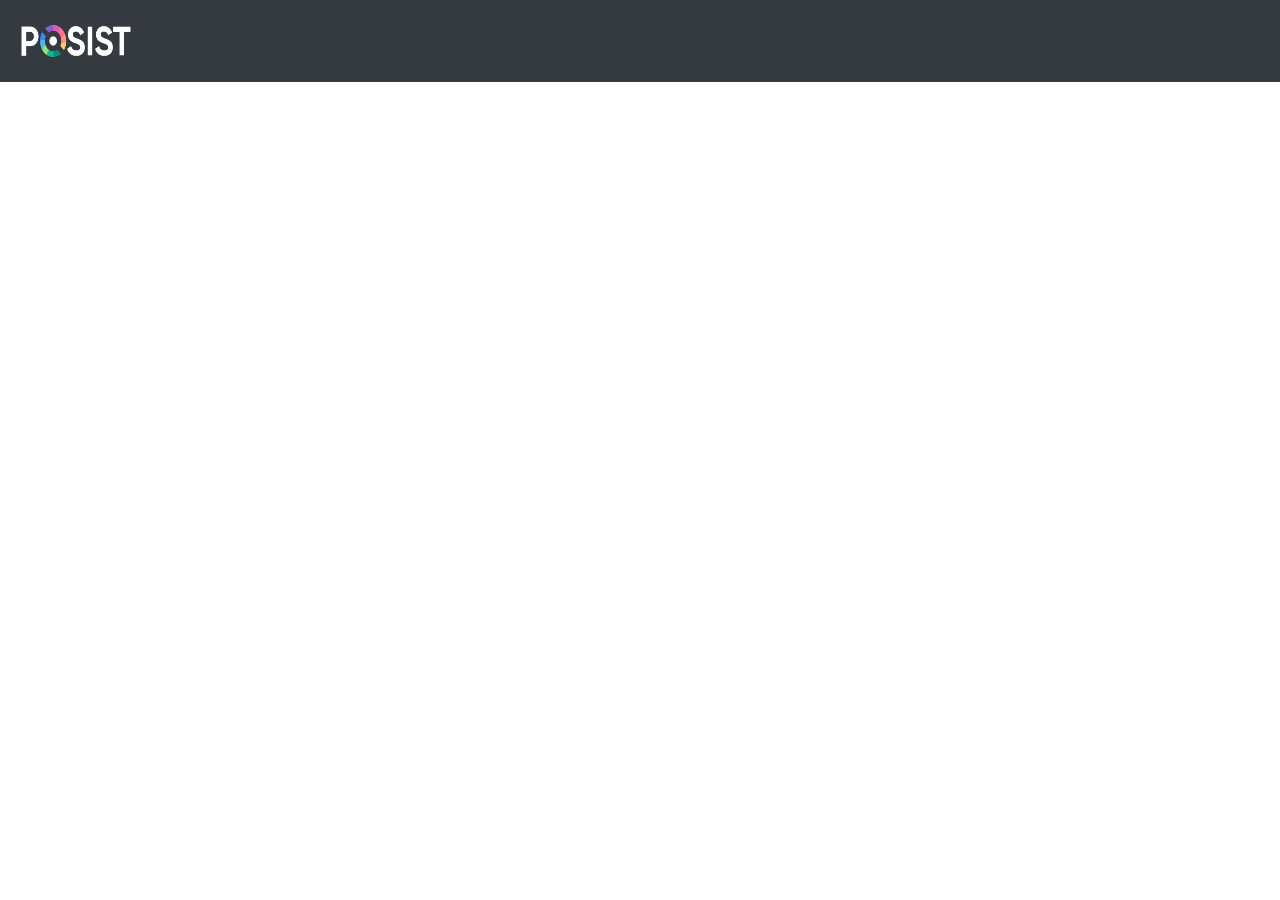
==== login.html @ 263f1f1c "signup frontend" ====
<!DOCTYPE html>
<html lang="en">
  <head>
    <meta charset="UTF-8" />
    <meta http-equiv="X-UA-Compatible" content="IE=edge" />
    <!-- <meta name="viewport" content="width=device-width, initial-scale=1.0" /> -->
    <meta
      name="viewport"
      content="width=device-width, initial-scale=1, shrink-to-fit=no"
    />
    <link
      rel="stylesheet"
      href="https://cdn.jsdelivr.net/npm/bootstrap@4.6.2/dist/css/bootstrap.min.css"
    />
    <script src="https://cdn.jsdelivr.net/npm/jquery@3.6.1/dist/jquery.slim.min.js"></script>
    <script src="https://cdn.jsdelivr.net/npm/popper.js@1.16.1/dist/umd/popper.min.js"></script>
    <script src="https://cdn.jsdelivr.net/npm/bootstrap@4.6.2/dist/js/bootstrap.bundle.min.js"></script>
    <title>Posist</title>
  </head>
  <body>
    <nav class="navbar navbar-light bg-dark mb-3 p-3">
      <a class="navbar-brand" href="#">
        <img
          src="images/POSIST-LOGO.webp"
          width="120"
          height="40"
          class="d-inline-block align-top"
          alt=""
        />
      </a>
    </nav>
    <!-- <form>
      <div class="form-group">
        <label for="inputEmail4">Email</label>
        <input
          type="email"
          class="form-control"
          id="inputEmail4"
          placeholder="Email"
        />
        <div id="email-validation" class="text-danger"></div>
      </div>
      <div class="form-group">
        <label for="inputEmail4">Username</label>
        <input
          type="string"
          class="form-control"
          id="inputEmail4"
          placeholder="Username"
        />
      </div>
      <div class="form-group">
        <label for="inputPassword4">Password</label>
        <input
          type="password"
          class="form-control"
          id="inputPassword4"
          placeholder="Password"
        />
        <div id="password-validation" class="text-danger"></div>
      </div>
      <div class="form-group">
        <label for="inputPassword4">Confirm Password</label>
        <input
          type="password"
          class="form-control"
          id="inputConfirmPassword4"
          placeholder="Password"
        />
        <div id="confirm-validation" class="text-danger"></div>
      </div>
      <div id="final-validation" class="text-danger"></div>
      <button type="button" class="btn btn-dark">Sign up</button>
    </form> -->

    <div class="container"></div>
  </body>
</html>
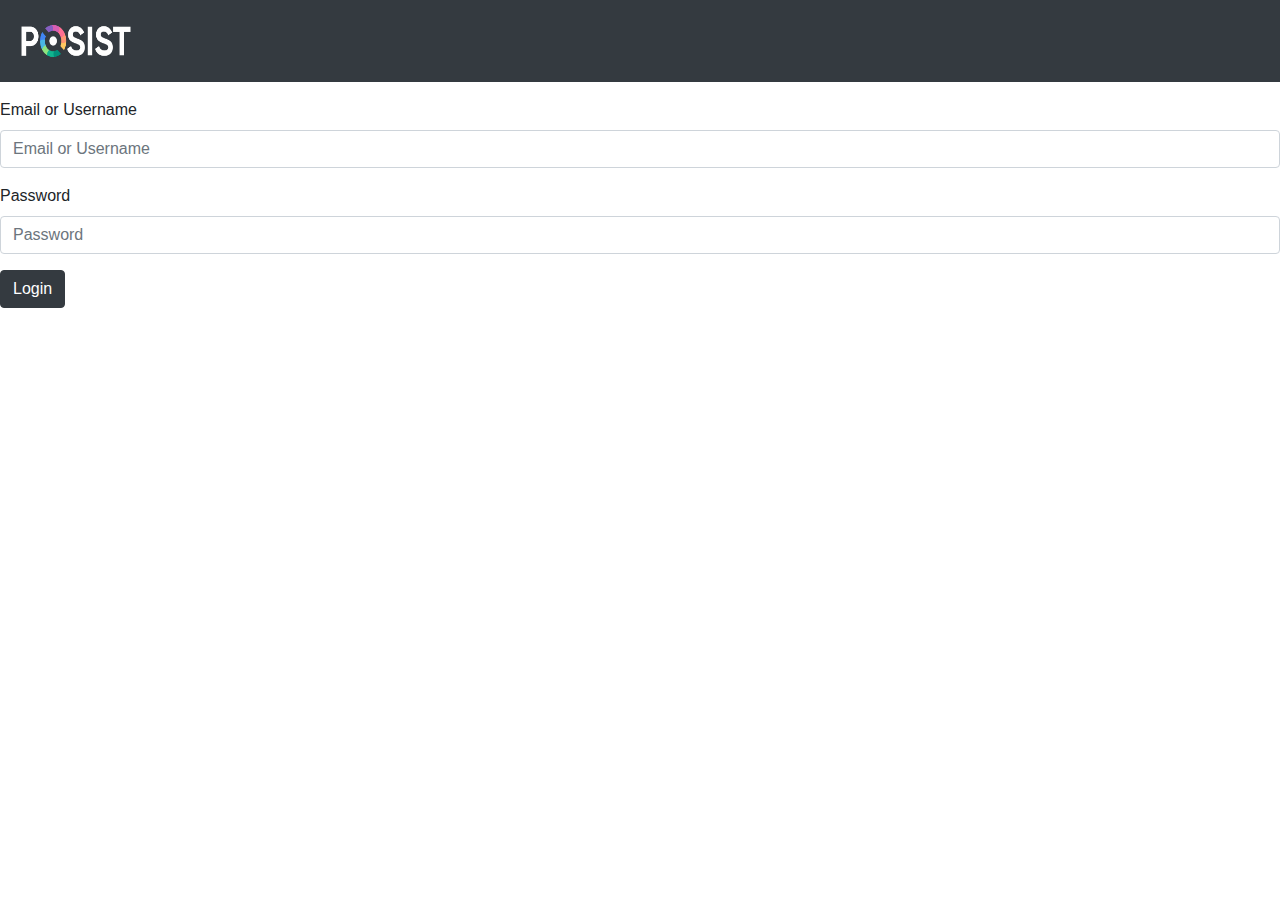
==== commit 90aacacf: "Login page" ====
--- a/login.html
+++ b/login.html
@@ -29,50 +29,33 @@
         />
       </a>
     </nav>
-    <!-- <form>
+    <form id="signupForm">
       <div class="form-group">
-        <label for="inputEmail4">Email</label>
+        <label for="inputEmail4">Email or Username</label>
         <input
-          type="email"
+          type="text"
           class="form-control"
           id="inputEmail4"
-          placeholder="Email"
+          name="emailorusername"
+          placeholder="Email or Username"
         />
         <div id="email-validation" class="text-danger"></div>
-      </div>
-      <div class="form-group">
-        <label for="inputEmail4">Username</label>
-        <input
-          type="string"
-          class="form-control"
-          id="inputEmail4"
-          placeholder="Username"
-        />
       </div>
       <div class="form-group">
         <label for="inputPassword4">Password</label>
         <input
           type="password"
           class="form-control"
+          name="password"
           id="inputPassword4"
           placeholder="Password"
         />
         <div id="password-validation" class="text-danger"></div>
       </div>
-      <div class="form-group">
-        <label for="inputPassword4">Confirm Password</label>
-        <input
-          type="password"
-          class="form-control"
-          id="inputConfirmPassword4"
-          placeholder="Password"
-        />
-        <div id="confirm-validation" class="text-danger"></div>
-      </div>
+
       <div id="final-validation" class="text-danger"></div>
-      <button type="button" class="btn btn-dark">Sign up</button>
-    </form> -->
-
-    <div class="container"></div>
+      <button id="signup" type="submit" class="btn btn-dark">Login</button>
+    </form>
+    <script src="scripts/login.js"></script>
   </body>
 </html>
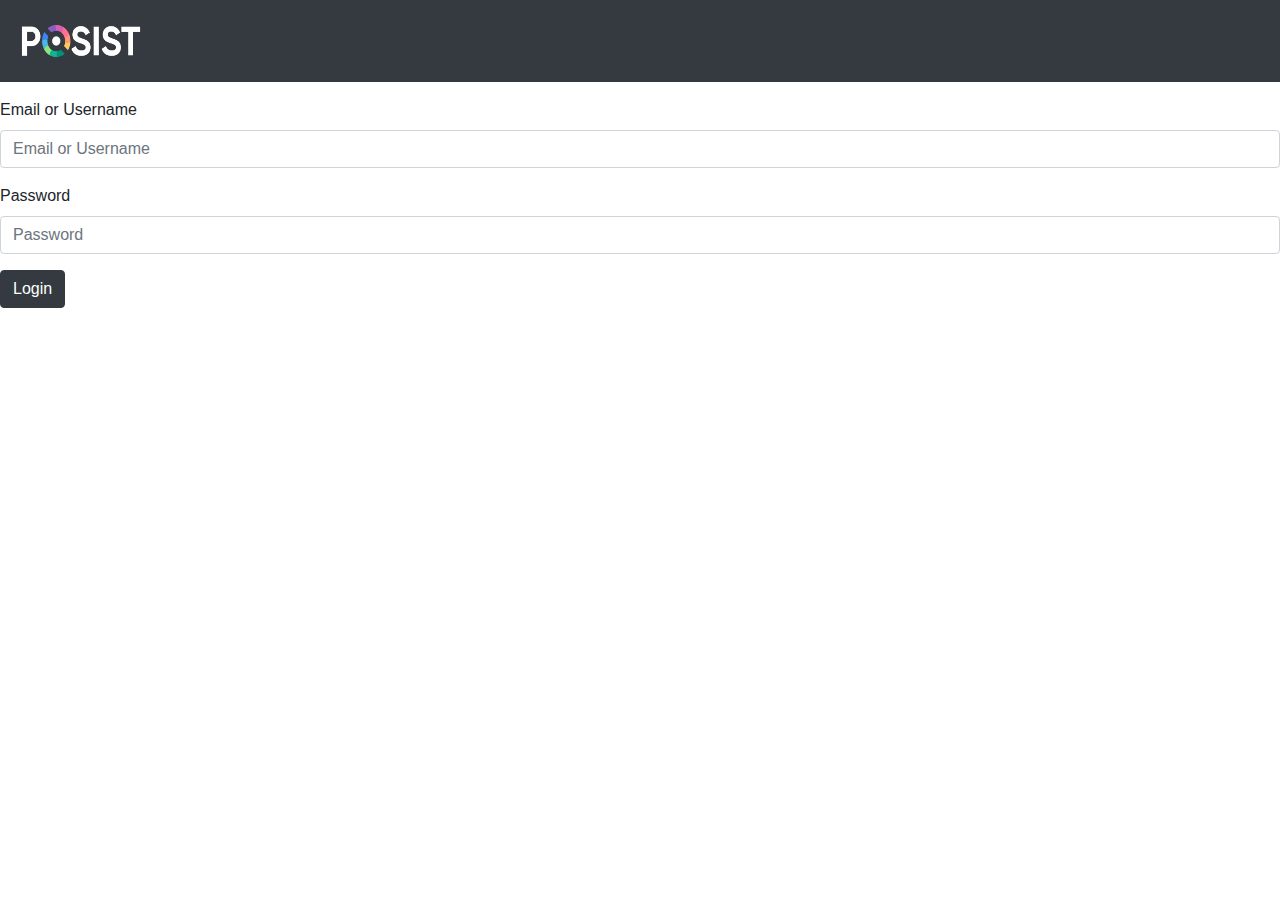
==== commit f332a84f: "done" ====
--- a/login.html
+++ b/login.html
@@ -22,20 +22,20 @@
       <a class="navbar-brand" href="#">
         <img
           src="images/POSIST-LOGO.webp"
-          width="120"
+          width="130"
           height="40"
           class="d-inline-block align-top"
           alt=""
         />
       </a>
     </nav>
-    <form id="signupForm">
+    <form id="loginForm">
       <div class="form-group">
-        <label for="inputEmail4">Email or Username</label>
+        <label for="inputEmailOrUser4">Email or Username</label>
         <input
           type="text"
           class="form-control"
-          id="inputEmail4"
+          id="inputEmailOrUser4"
           name="emailorusername"
           placeholder="Email or Username"
         />
@@ -54,8 +54,9 @@
       </div>
 
       <div id="final-validation" class="text-danger"></div>
-      <button id="signup" type="submit" class="btn btn-dark">Login</button>
+      <button id="login" type="submit" class="btn btn-dark">Login</button>
     </form>
+    <script src="scripts/script.js"></script>
     <script src="scripts/login.js"></script>
   </body>
 </html>
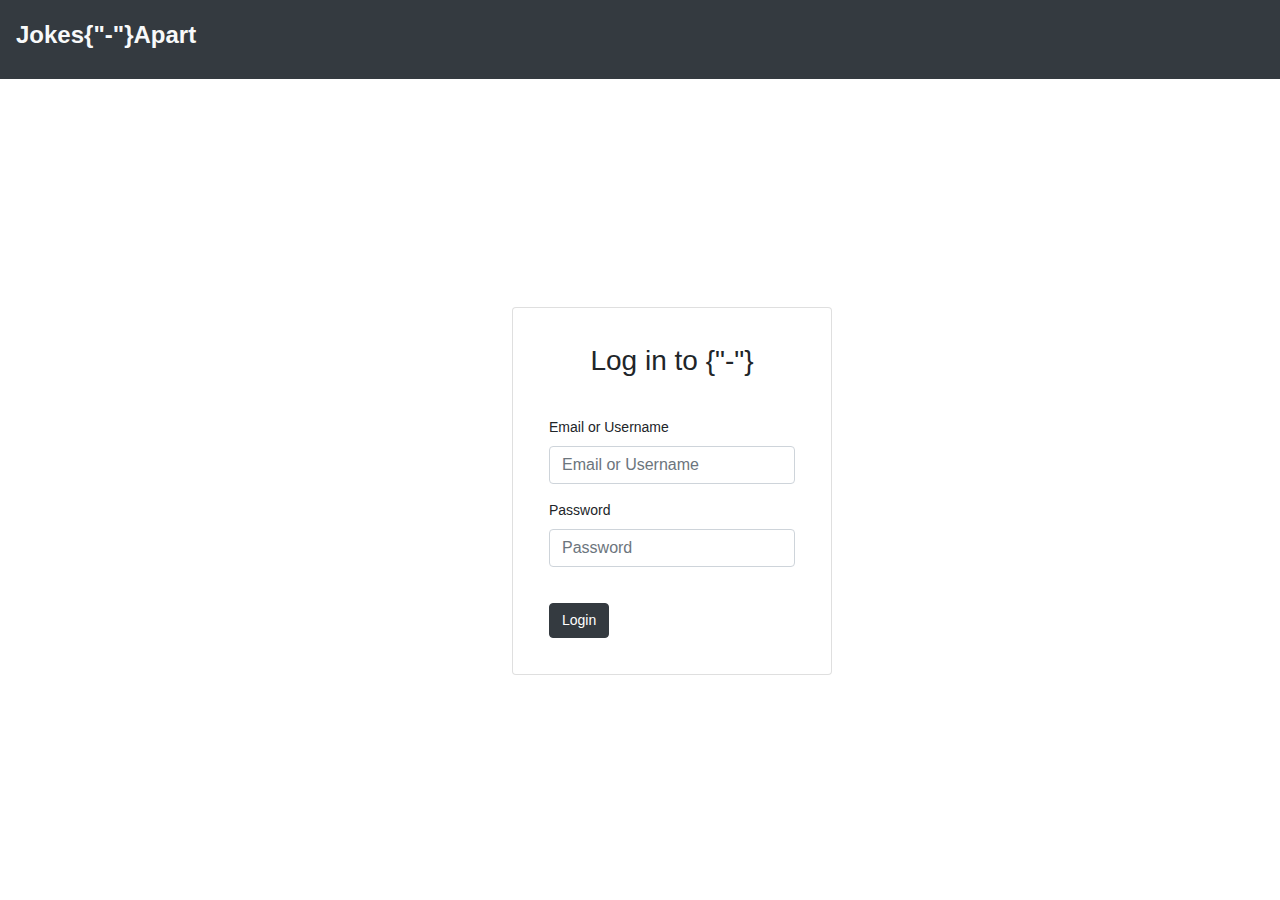
==== commit cb967818: "few changes" ====
--- a/login.html
+++ b/login.html
@@ -15,47 +15,75 @@
     <script src="https://cdn.jsdelivr.net/npm/jquery@3.6.1/dist/jquery.slim.min.js"></script>
     <script src="https://cdn.jsdelivr.net/npm/popper.js@1.16.1/dist/umd/popper.min.js"></script>
     <script src="https://cdn.jsdelivr.net/npm/bootstrap@4.6.2/dist/js/bootstrap.bundle.min.js"></script>
+    <link rel="stylesheet" href="styles/style.css" />
+
     <title>Posist</title>
   </head>
   <body>
     <nav class="navbar navbar-light bg-dark mb-3 p-3">
       <a class="navbar-brand" href="#">
-        <img
+        <!-- <img
           src="images/POSIST-LOGO.webp"
           width="130"
           height="40"
           class="d-inline-block align-top"
           alt=""
-        />
+        /> -->
+        <h4 class="text-light font-weight-bold">Jokes{"-"}Apart</h4>
       </a>
     </nav>
-    <form id="loginForm">
-      <div class="form-group">
-        <label for="inputEmailOrUser4">Email or Username</label>
-        <input
-          type="text"
-          class="form-control"
-          id="inputEmailOrUser4"
-          name="emailorusername"
-          placeholder="Email or Username"
+    <div
+      class="center-align d-flex flex-row justify-content-center align-items-center"
+    >
+      <div>
+        <!-- <img
+          src="https://media.tenor.com/yJLrX6icq_4AAAAC/stickman-backflip-gif.gif"
+          alt=""
+          srcset=""
+        /> -->
+        <img
+          src="https://media.tenor.com/Enzv5covES8AAAAC/punching-stickman.gif"
+          alt=""
+          srcset=""
         />
-        <div id="email-validation" class="text-danger"></div>
       </div>
-      <div class="form-group">
-        <label for="inputPassword4">Password</label>
-        <input
-          type="password"
-          class="form-control"
-          name="password"
-          id="inputPassword4"
-          placeholder="Password"
-        />
-        <div id="password-validation" class="text-danger"></div>
+      <div class="card login-form p-3 w-25">
+        <div class="card-body">
+          <h3 class="card-title text-center">Log in to {"-"}</h3>
+          <div class="card-text">
+            <form id="loginForm">
+              <div class="form-group">
+                <label for="inputEmailOrUser4">Email or Username</label>
+                <input
+                  type="text"
+                  class="form-control"
+                  id="inputEmailOrUser4"
+                  name="emailorusername"
+                  placeholder="Email or Username"
+                />
+                <div id="email-validation" class="text-danger"></div>
+              </div>
+              <div class="form-group">
+                <label for="inputPassword4">Password</label>
+                <input
+                  type="password"
+                  class="form-control"
+                  name="password"
+                  id="inputPassword4"
+                  placeholder="Password"
+                />
+                <div id="password-validation" class="text-danger"></div>
+              </div>
+
+              <div id="final-validation" class="text-danger"></div>
+              <button id="login" type="submit" class="btn btn-dark">
+                Login
+              </button>
+            </form>
+          </div>
+        </div>
       </div>
-
-      <div id="final-validation" class="text-danger"></div>
-      <button id="login" type="submit" class="btn btn-dark">Login</button>
-    </form>
+    </div>
     <script src="scripts/script.js"></script>
     <script src="scripts/login.js"></script>
   </body>
--- a/styles/style.css
+++ b/styles/style.css
@@ -0,0 +1,47 @@
+.form-group.required .control-label:after {
+  content: "*";
+  color: red;
+  padding-left: 0.5rem;
+}
+
+html,
+body {
+  height: 100%;
+}
+.center-align {
+  margin: 0 auto;
+  height: 88%;
+  max-width: 1504px;
+  gap: 4rem;
+}
+
+form {
+  padding-top: 10px;
+  font-size: 14px;
+  margin-top: 30px;
+}
+
+.card-title {
+  font-weight: 300;
+}
+
+.btn {
+  font-size: 14px;
+  margin-top: 20px;
+}
+
+.login-form {
+  width: 330px;
+  margin: 20px;
+}
+
+.sign-up {
+  text-align: center;
+  padding: 20px 0 0;
+}
+
+.alert {
+  margin-bottom: -30px;
+  font-size: 13px;
+  margin-top: 20px;
+}
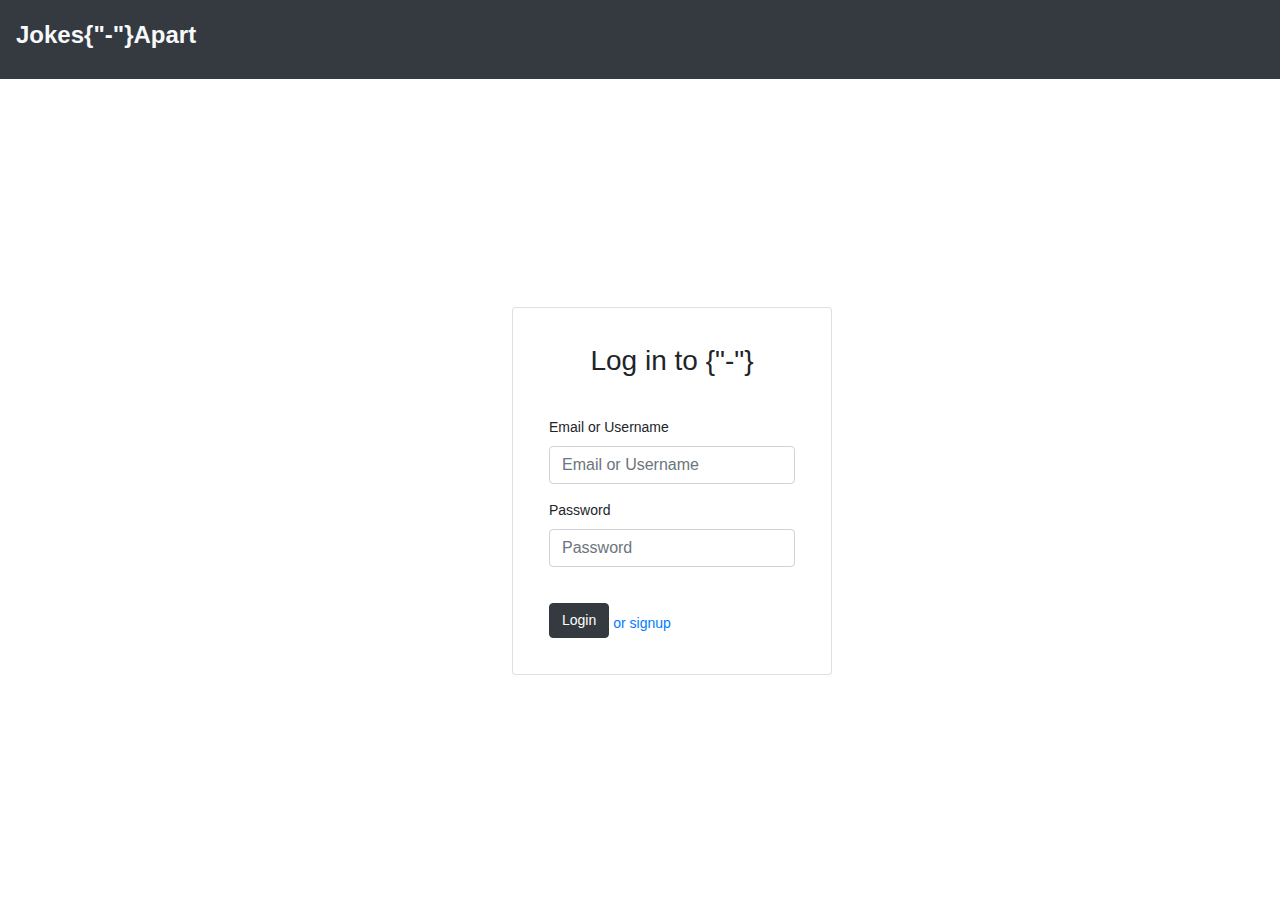
==== commit 06e957c2: "prod" ====
--- a/login.html
+++ b/login.html
@@ -76,9 +76,12 @@
               </div>
 
               <div id="final-validation" class="text-danger"></div>
-              <button id="login" type="submit" class="btn btn-dark">
-                Login
-              </button>
+              <div class="d-flex align-items-end">
+                <button id="login" type="submit" class="btn btn-dark">
+                  Login
+                </button>
+                <a class="mb-1 ml-1" href="/signup.html">or signup</a>
+              </div>
             </form>
           </div>
         </div>
--- a/styles/style.css
+++ b/styles/style.css
@@ -45,3 +45,23 @@
   font-size: 13px;
   margin-top: 20px;
 }
+
+.loading {
+  position: fixed;
+  display: block;
+  width: 100%;
+  height: 100%;
+  top: 0;
+  left: 0;
+  text-align: center;
+  opacity: 1;
+  background-color: #fff;
+  z-index: 99;
+}
+
+.loading-image {
+  position: absolute;
+  top: 40%;
+  left: 45%;
+  z-index: 100;
+}
